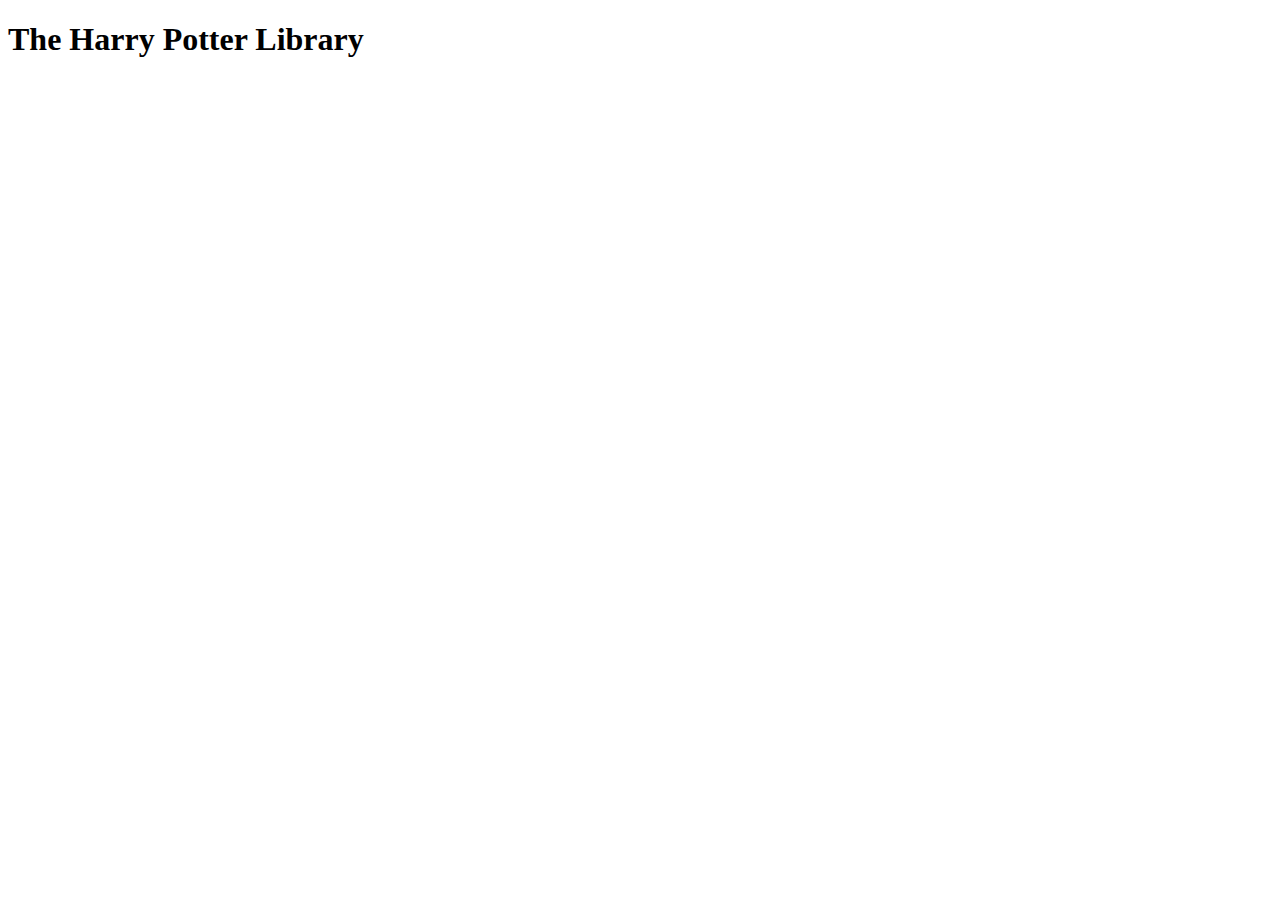
==== index.html @ 5f0e79aa "This index.js is updated" ====
<!DOCTYPE html>
<html lang="en">
<head>
    <h1>The Harry Potter Library</h1>
    <script defer src="index.js"></script>
    <meta charset="UTF-8">
    <meta http-equiv="X-UA-Compatible" content="IE=edge">
    <meta name="viewport" content="width=device-width, initial-scale=1.0">
    <title>Document</title>
</head>
<body>
    <div id = "character-div">
        <h1></h1>
    </div>
</body>
</html>
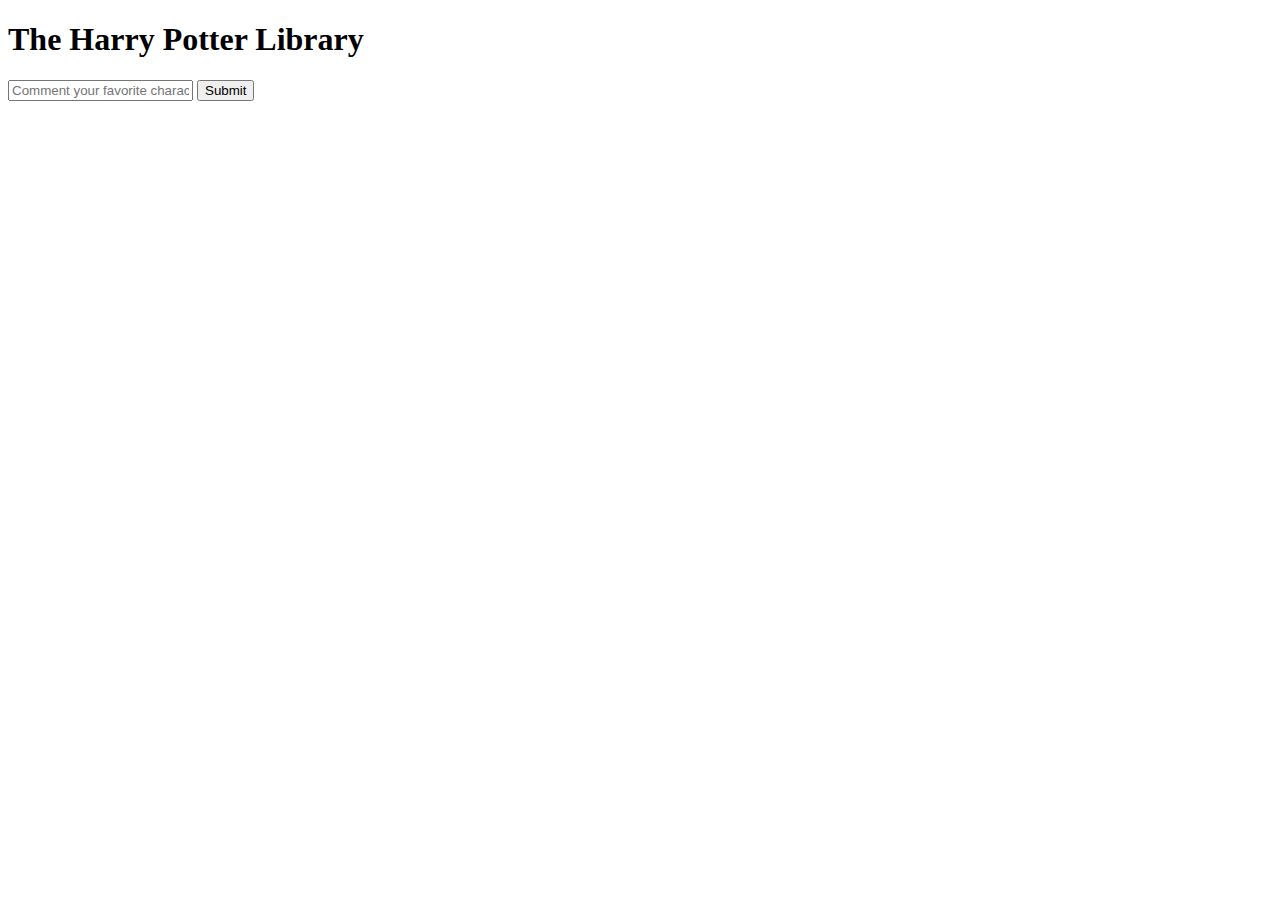
==== commit 1f56787e: "add first 25 character, and add heart button" ====
--- a/index.html
+++ b/index.html
@@ -9,8 +9,15 @@
     <title>Document</title>
 </head>
 <body>
+    <div >
+        <form>
+            <input class= "review" type = "text" placeholder= "Comment your favorite character!">
+            <button value= "submit" >Submit</button>
+        </form>
+        <div id= "review-panel"></div>
+    </div>
+
     <div id = "character-div">
-        <h1></h1>
     </div>
 </body>
-</html>+</html>
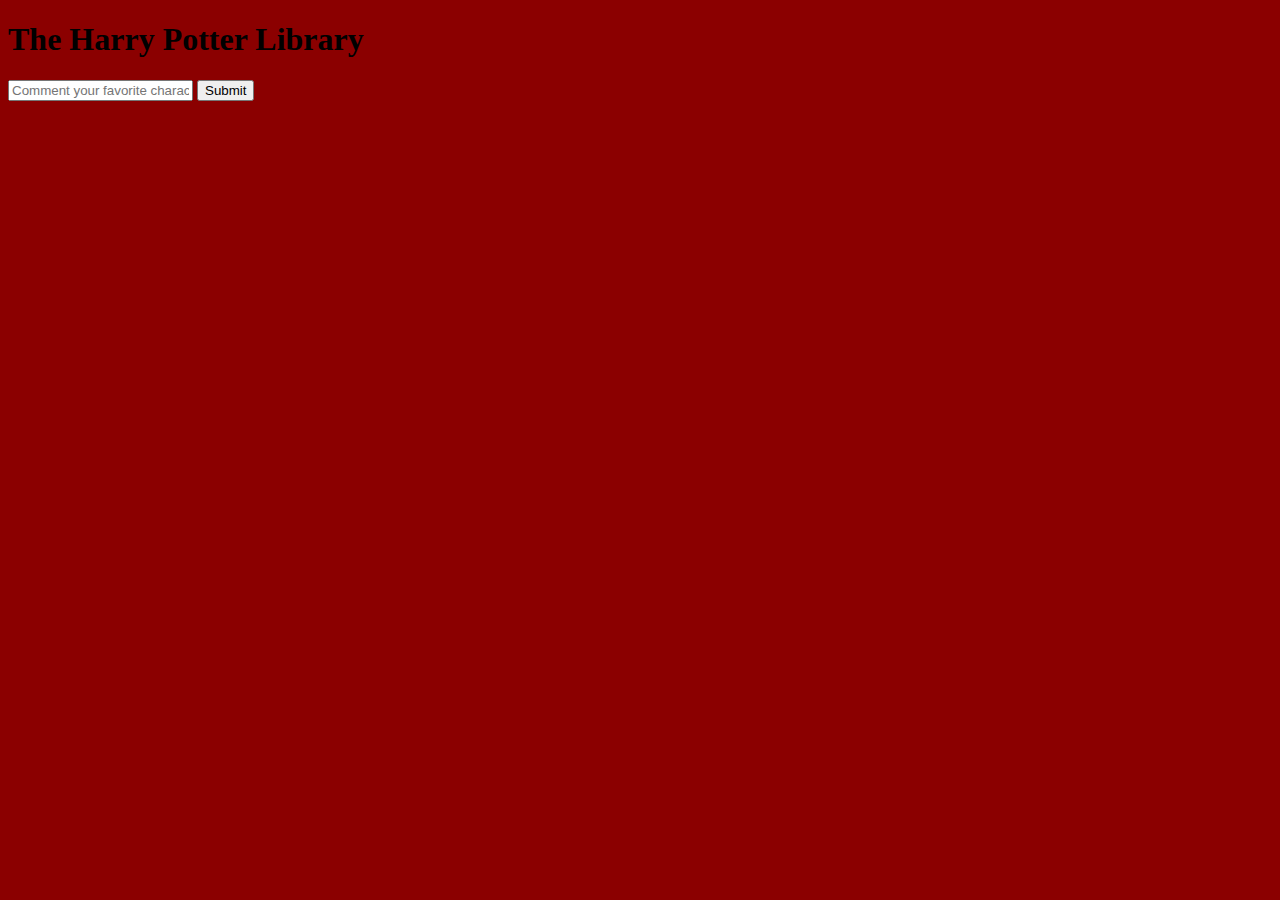
==== commit a024c518: "Updated" ====
--- a/index.html
+++ b/index.html
@@ -3,6 +3,7 @@
 <head>
     <h1>The Harry Potter Library</h1>
     <script defer src="index.js"></script>
+    <link rel="stylesheet" href="./style.css">
     <meta charset="UTF-8">
     <meta http-equiv="X-UA-Compatible" content="IE=edge">
     <meta name="viewport" content="width=device-width, initial-scale=1.0">
--- a/style.css
+++ b/style.css
@@ -0,0 +1,4 @@
+body{
+  background-color : #8B0000;
+  font-family: Copperplate, Papyrus, fantasy;  
+}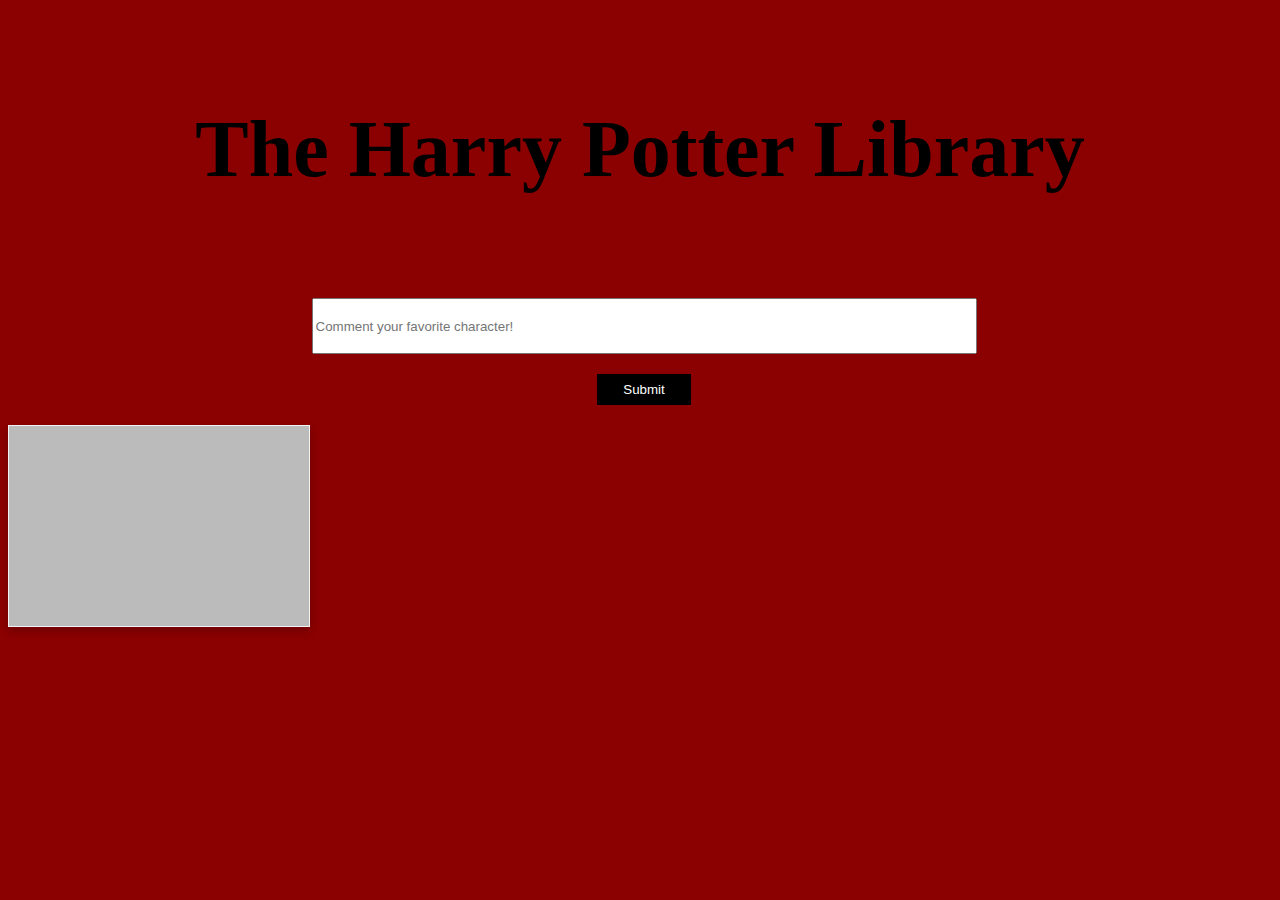
==== commit 0b42cd35: "new stuff" ====
--- a/index.html
+++ b/index.html
@@ -11,14 +11,17 @@
 </head>
 <body>
     <div >
-        <form>
-            <input class= "review" type = "text" placeholder= "Comment your favorite character!">
-            <button value= "submit" >Submit</button>
+        <form id= "form-content"> 
+            <input size="80" class= "review" type = "text" placeholder= "Comment your favorite character!">
+            <button id= "submit-button" value= "submit" >Submit</button>
         </form>
         <div id= "review-panel"></div>
     </div>
-
-    <div id = "character-div">
+    <div class="flip-card">
+          <div class="flip-card-front">
+          </div>
+          <div class="flip-card-back">
+          </div>
     </div>
 </body>
 </html>
--- a/style.css
+++ b/style.css
@@ -1,4 +1,106 @@
 body{
   background-color : #8B0000;
   font-family: Copperplate, Papyrus, fantasy;  
-}+}
+
+#form-content {
+    align-items: center;
+    display: flex;
+    flex-direction: column;
+    min-width: fit-content;
+    position: relative;
+    padding-inline-end: 44px;
+    padding-inline-start: 52px;
+    padding: 200px auto;
+}
+.review {
+    position: relative;
+    height: 50px;
+}
+#submit-button {
+        border: none;
+        margin: 20px;
+        outline: 0;
+        display: inline-block;
+        padding: 8px;
+        color: white;
+        background-color: #000;
+        text-align: center;
+        cursor: pointer;
+        width: 8%;
+}
+h1 {
+    text-align: center;
+    padding: 50px;
+    font-size: 80px;
+}
+
+.flip-card {
+    box-shadow: 0 4px 8px 0 rgba(0,0,0,0.2);
+    transition: 0.3s;
+    display: flex;
+    flex-direction: row-reverse;
+    flex-flow: row wrap;
+}
+.img {
+    display: flex;
+    border: 1px solid #ddd;
+    border-radius: 4px;
+    padding: 5px;
+    width: 300px;
+    justify-content: sapce-evenly;
+    flex-direction: row-reverse;
+    flex-flow: row wrap;
+}
+.like-Btn {
+    display: inline;
+    position: relative;
+    height: 50px;
+    width: 50px;
+    font-size: 30px;
+
+}
+.flip-card {
+    background-color: transparent;
+    width: 300px;
+    height: 200px;
+    border: 1px solid #f1f1f1;
+    perspective: 1000px; /* Remove this if you don't want the 3D effect */
+  }
+  
+  /* This container is needed to position the front and back side */
+  .flip-card-inner {
+    position: relative;
+    width: 100%;
+    height: 100%;
+    text-align: center;
+    transition: transform 0.8s;
+    transform-style: preserve-3d;
+  }
+  
+  /* Do an horizontal flip when you move the mouse over the flip box container */
+  .flip-card:hover .flip-card-inner {
+    transform: rotateY(180deg);
+  }
+  
+  /* Position the front and back side */
+  .flip-card-front, .flip-card-back {
+    position: absolute;
+    width: 100%;
+    height: 100%;
+    -webkit-backface-visibility: hidden; /* Safari */
+    backface-visibility: hidden;
+  }
+  
+  /* Style the front side (fallback if image is missing) */
+  .flip-card-front {
+    background-color: #bbb;
+    color: black;
+  }
+  
+  /* Style the back side */
+  .flip-card-back {
+    background-color: dodgerblue;
+    color: white;
+    transform: rotateY(180deg);
+  }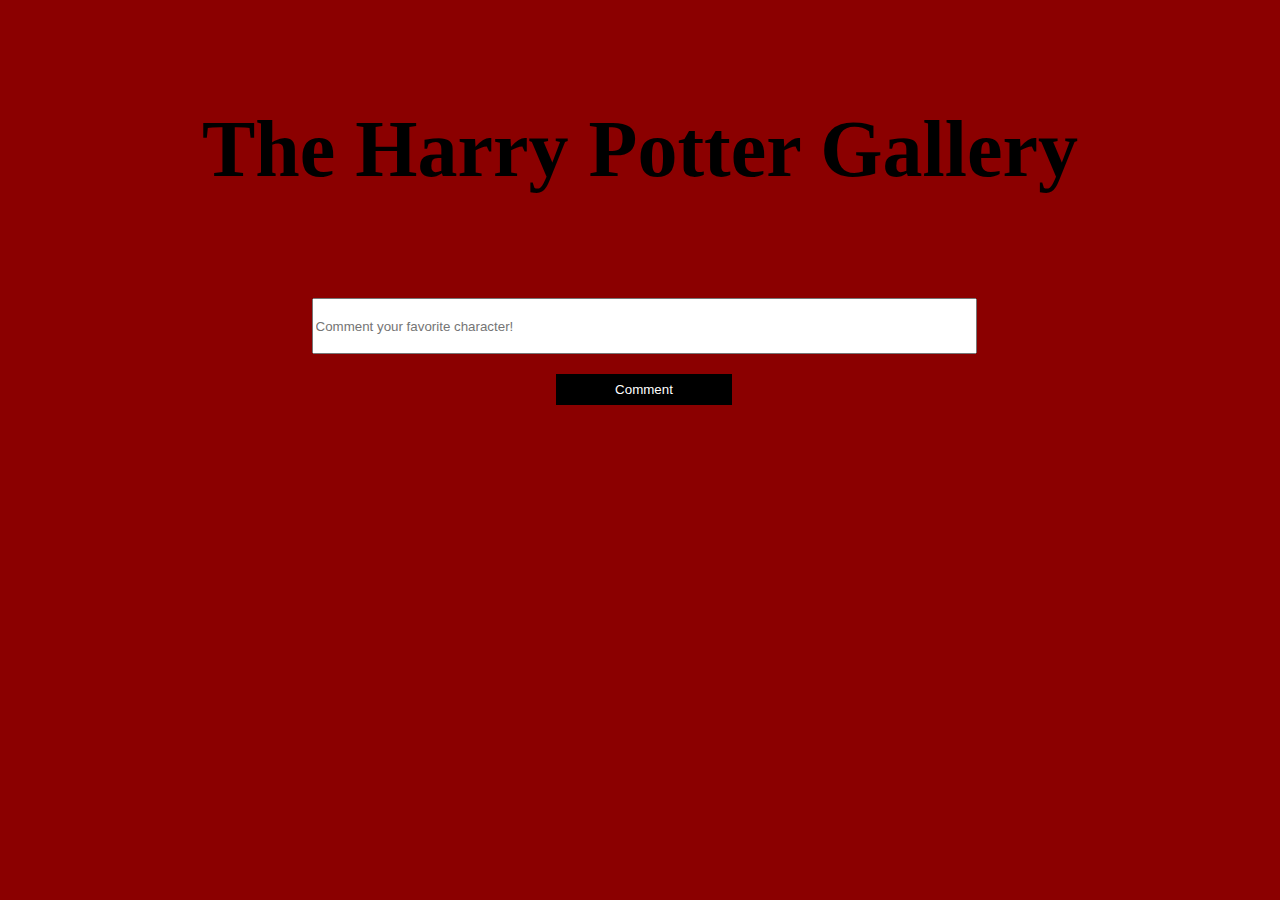
==== commit a61ee848: "add CSS, function flipping" ====
--- a/index.html
+++ b/index.html
@@ -1,7 +1,6 @@
 <!DOCTYPE html>
 <html lang="en">
 <head>
-    <h1>The Harry Potter Library</h1>
     <script defer src="index.js"></script>
     <link rel="stylesheet" href="./style.css">
     <meta charset="UTF-8">
@@ -10,18 +9,15 @@
     <title>Document</title>
 </head>
 <body>
+    <h1 id = 'header'>The Harry Potter Gallery</h1>
     <div >
-        <form id= "form-content"> 
-            <input size="80" class= "review" type = "text" placeholder= "Comment your favorite character!">
-            <button id= "submit-button" value= "submit" >Submit</button>
+        <form id= "form-content">
+            <input size="80" class= "comment-input" type = "text" placeholder= "Comment your favorite character!">
+            <button id= "submit-button" value= "submit" >Comment</button>
         </form>
-        <div id= "review-panel"></div>
+        <div id= "comment-panel"></div>
     </div>
     <div class="flip-card">
-          <div class="flip-card-front">
-          </div>
-          <div class="flip-card-back">
-          </div>
     </div>
 </body>
 </html>
--- a/style.css
+++ b/style.css
@@ -1,11 +1,17 @@
 body{
   background-color : #8B0000;
-  font-family: Copperplate, Papyrus, fantasy;  
+  font-family: Copperplate, Papyrus, fantasy;
+}
+
+#header {
+    text-align: center;
+    padding: 50px;
+    font-size: 80px;
 }
 
 #form-content {
+    display: flex;
     align-items: center;
-    display: flex;
     flex-direction: column;
     min-width: fit-content;
     position: relative;
@@ -13,7 +19,7 @@
     padding-inline-start: 52px;
     padding: 200px auto;
 }
-.review {
+.comment-input {
     position: relative;
     height: 50px;
 }
@@ -27,80 +33,83 @@
         background-color: #000;
         text-align: center;
         cursor: pointer;
-        width: 8%;
-}
-h1 {
-    text-align: center;
-    padding: 50px;
-    font-size: 80px;
+        width: 15%;
+        position: relative;
 }
 
-.flip-card {
-    box-shadow: 0 4px 8px 0 rgba(0,0,0,0.2);
-    transition: 0.3s;
-    display: flex;
-    flex-direction: row-reverse;
-    flex-flow: row wrap;
+.comment {
+    width: 300px;
+    border: 15px solid white;
+    padding: 50px;
+    margin: auto;
+
 }
+
+#comment-pannel{
+    padding: 200px auto;
+    position: relative;
+}
+
 .img {
-    display: flex;
-    border: 1px solid #ddd;
+    border: 1px solid rgb(221, 221, 221);
     border-radius: 4px;
-    padding: 5px;
     width: 300px;
-    justify-content: sapce-evenly;
-    flex-direction: row-reverse;
-    flex-flow: row wrap;
+    max-height: 400px;
+    min-height: 400px;
+    overflow: hidden;
 }
+
 .like-Btn {
-    display: inline;
     position: relative;
     height: 50px;
     width: 50px;
     font-size: 30px;
+    margin-bottom: 20px;
+}
+
+.flip-card{
+    display: flex;
+    flex-wrap: wrap;
+    justify-content: space-between;
 
 }
-.flip-card {
+.characterInfo{
     background-color: transparent;
-    width: 300px;
-    height: 200px;
-    border: 1px solid #f1f1f1;
-    perspective: 1000px; /* Remove this if you don't want the 3D effect */
-  }
-  
-  /* This container is needed to position the front and back side */
-  .flip-card-inner {
-    position: relative;
-    width: 100%;
-    height: 100%;
-    text-align: center;
+    border: 1px solid transparent;
+    perspective: 1000px;
+}
+
+.flip-card-inner {
+    background-color: #bbb;
+    color: black;
+    box-shadow: 0 4px 8px 0 rgba(0,0,0,0.2);
+    width:300px;
+    height: 400px;
     transition: transform 0.8s;
     transform-style: preserve-3d;
-  }
-  
-  /* Do an horizontal flip when you move the mouse over the flip box container */
-  .flip-card:hover .flip-card-inner {
+}
+
+.characterInfo:hover .flip-card-inner {
     transform: rotateY(180deg);
   }
-  
-  /* Position the front and back side */
-  .flip-card-front, .flip-card-back {
+
+.flip-card-front, .flip-card-back {
+    display: inline-block;
     position: absolute;
     width: 100%;
     height: 100%;
     -webkit-backface-visibility: hidden; /* Safari */
     backface-visibility: hidden;
   }
-  
-  /* Style the front side (fallback if image is missing) */
-  .flip-card-front {
+
+.flip-card-front {
     background-color: #bbb;
     color: black;
   }
-  
-  /* Style the back side */
-  .flip-card-back {
-    background-color: dodgerblue;
+
+.flip-card-back{
+    text-align: center;
+    background-color: #0e1a40;
     color: white;
     transform: rotateY(180deg);
-  }+}
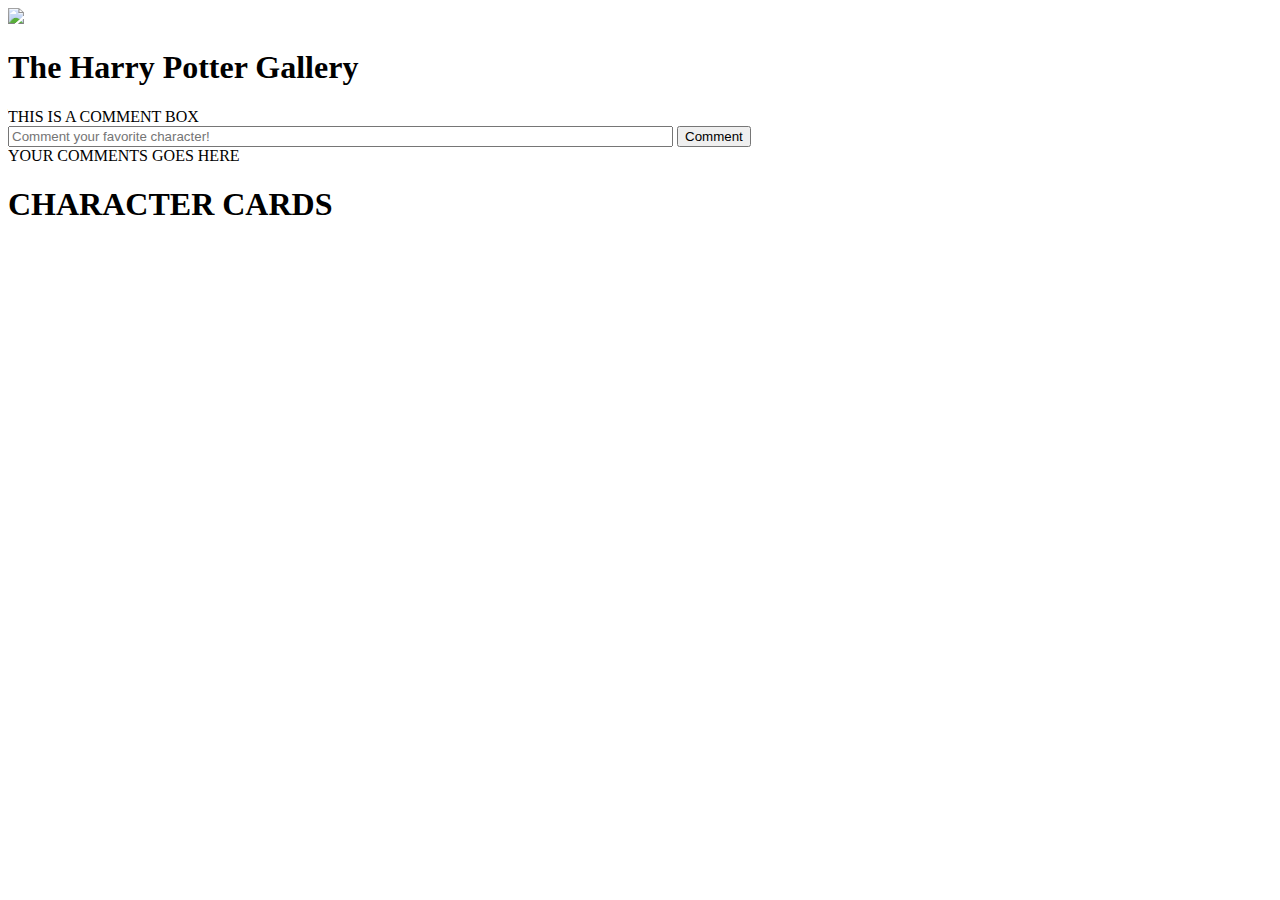
==== commit cffce8ac: "final" ====
--- a/index.html
+++ b/index.html
@@ -1,21 +1,37 @@
 <!DOCTYPE html>
 <html lang="en">
 <head>
-    <script defer src="index.js"></script>
-    <link rel="stylesheet" href="./style.css">
+    <script defer src="index-bonus.js"></script>
+    <link rel="stylesheet" href="./style-bonus.css">
+    <!-- goldensnitch animation -->
+    <script defer src="flying-goldensnitch.js"></script>
+    <link rel="stylesheet" href="./flying-goldensnitch.css">
+    <!--  -->
     <meta charset="UTF-8">
     <meta http-equiv="X-UA-Compatible" content="IE=edge">
     <meta name="viewport" content="width=device-width, initial-scale=1.0">
-    <title>Document</title>
+    <title>The Harry Potter Gallery</title>
 </head>
 <body>
-    <h1 id = 'header'>The Harry Potter Gallery</h1>
-    <div >
+    <div id ="backgroundImg">
+    <div id = "targetPs">
+        <img id ="gif" src="./goldensnitch.gif"/>
+        <h1 id = "header">The Harry Potter Gallery</h1>
+    </div>
+
+    <div ><!-- comments -->
+        <li class="label">THIS IS A COMMENT BOX</li>
         <form id= "form-content">
             <input size="80" class= "comment-input" type = "text" placeholder= "Comment your favorite character!">
             <button id= "submit-button" value= "submit" >Comment</button>
         </form>
-        <div id= "comment-panel"></div>
+        <div id= "comment-panel">
+            <li class="label">YOUR COMMENTS GOES HERE</li>
+        </div>
+    </div>
+    </div><!-- backgroundImg -->
+    <div ><!-- cards -->
+        <h1 id="characterHeader"> CHARACTER CARDS</h1>
     </div>
     <div class="flip-card">
     </div>
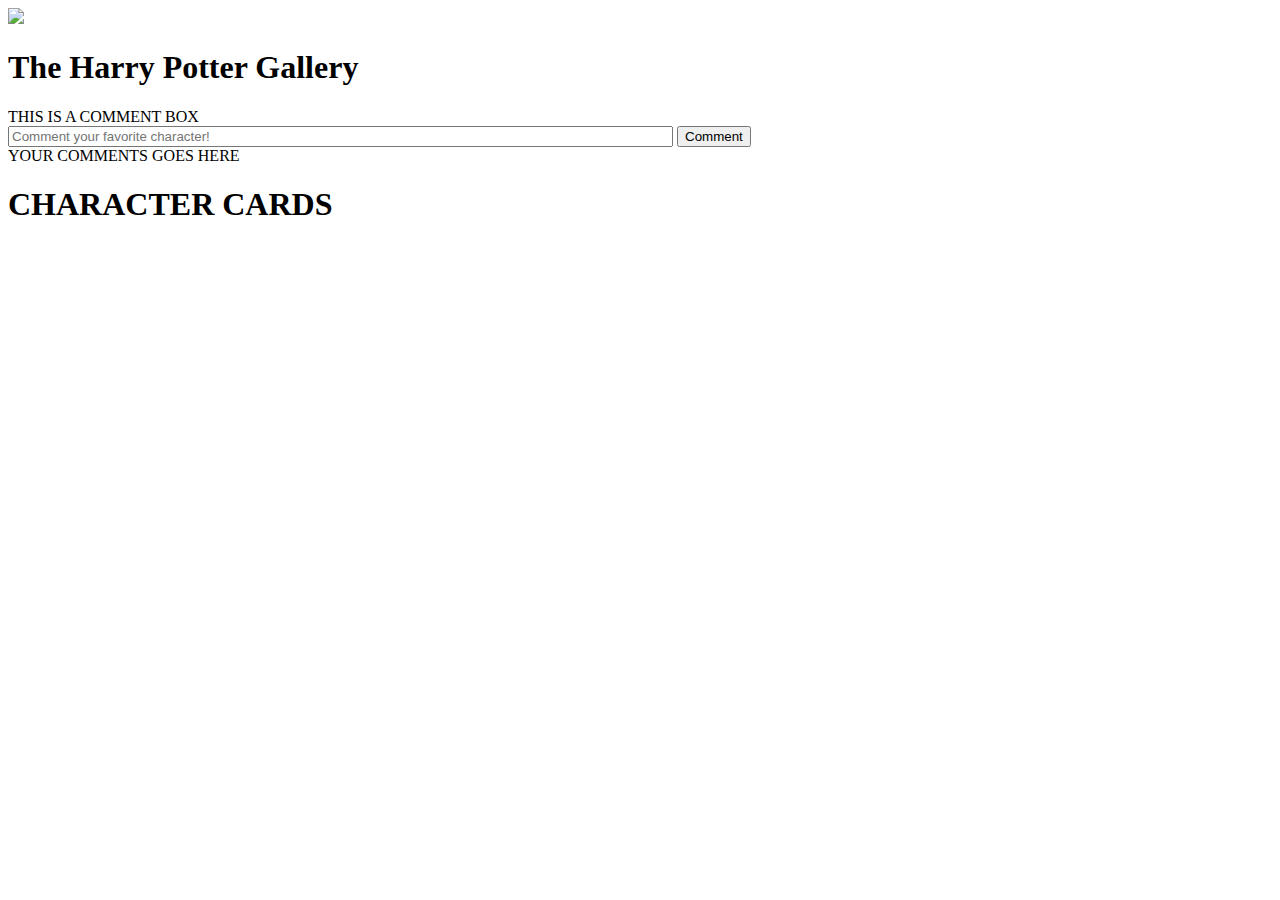
==== commit 56cad6b1: "Merge branch 'main' of github.com:juliajoness/phase-1-project" ====
--- a/index.html
+++ b/index.html
@@ -16,7 +16,7 @@
     <div id ="backgroundImg">
     <div id = "targetPs">
         <img id ="gif" src="./goldensnitch.gif"/>
-        <h1 id = "header">The Harry Potter Gallery</h1>
+        <h1 id = 'header'>The Harry Potter Gallery</h1>
     </div>
 
     <div ><!-- comments -->
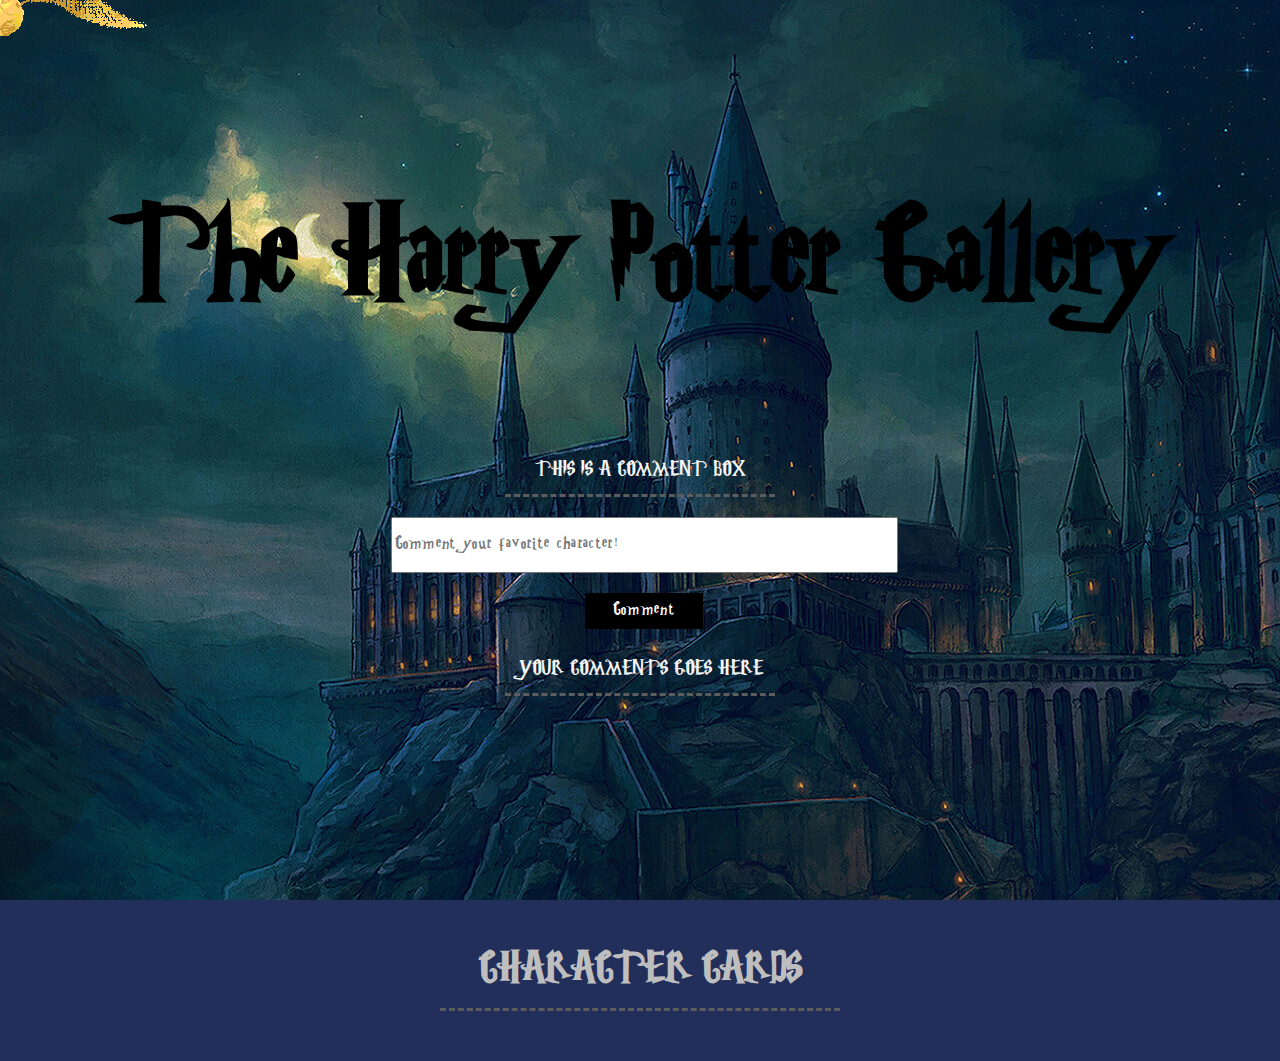
==== commit b614f1ed: "fix errors" ====
--- a/index.html
+++ b/index.html
@@ -1,8 +1,8 @@
 <!DOCTYPE html>
 <html lang="en">
 <head>
-    <script defer src="index-bonus.js"></script>
-    <link rel="stylesheet" href="./style-bonus.css">
+    <script defer src="index.js"></script>
+    <link rel="stylesheet" href="./style.css">
     <!-- goldensnitch animation -->
     <script defer src="flying-goldensnitch.js"></script>
     <link rel="stylesheet" href="./flying-goldensnitch.css">
--- a/style.css
+++ b/style.css
@@ -0,0 +1,213 @@
+* {
+    margin:0;
+}
+
+body{
+  background-color : #222f5b;
+  font-family: HarryPotterFont;
+  cursor: url(harrypotterquil.png), auto;
+}
+
+#backgroundImg{
+    position: relative;
+    width: 100vw;
+    min-height: 100vh;
+    background-image: url('./hp-bg.jpg');
+    object-fit: cover;
+    overflow: hidden;
+}
+
+#header {
+    text-align: center;
+    padding-top: 200px;
+    padding-bottom: 100px;
+    font-size: 100px;
+}
+
+.label {
+    width: 250px;
+    padding: 10px;
+    margin: auto;
+    border-bottom : 3px dashed #5d5d5d;;
+    list-style: none;
+    text-align: center;
+    margin-bottom: 20px;
+    color: whitesmoke
+}
+
+#form-content {
+    display: flex;
+    align-items: center;
+    flex-direction: column;
+    min-width: fit-content;
+    position: relative;
+    padding-inline-end: 44px;
+    padding-inline-start: 52px;
+    padding: 200px auto;
+    font-family: HarryPotterFont;
+    letter-spacing: 0.1em;
+}
+
+.comment-input {
+    font-family: HarryPotterFont;
+    position: relative;
+    height: 50px;
+    cursor: pointer;
+    letter-spacing: 0.1em;
+}
+
+#submit-button {
+    border: none;
+    margin: 20px;
+    outline: 0;
+    display: inline-block;
+    padding: 8px;
+    color: white;
+    background-color: #000;
+    text-align: center;
+    cursor: pointer;
+    width: 10%;
+    position: relative;
+    font-family: HarryPotterFont;
+    letter-spacing: 0.1em;
+}
+
+.comment {
+    width: 300px;
+    border-radius: 15px;
+    padding: 10px;
+    margin: auto;
+    background-color: white;
+    list-style: none;
+    text-align: center;
+    margin-bottom: 20px;
+}
+
+#delete-btn{
+    border : transparent;
+    cursor: pointer;
+
+}
+#comment-pannel{
+    padding: 200px auto;
+    position: relative;
+    cursor: pointer;
+}
+
+.img {
+    border: 1px solid rgb(221, 221, 221);
+    border-radius: 4px;
+    width: 300px;
+    max-height: 400px;
+    min-height: 400px;
+    overflow: hidden;
+    object-fit: cover;
+}
+
+.like-Btn {
+    position: relative;
+    height: 30px;
+    width: 50px;
+    font-size: 17px;
+    margin-bottom: 20px;
+    cursor: pointer;
+}
+
+#characterHeader{
+    padding-top: 50px;
+    padding-bottom: 10px;
+    text-align: center;
+    border-bottom : 3px dashed #5d5d5d;
+    width: 400px;
+    margin: auto;
+    color : #bebebe
+}
+
+.flip-card{
+    display: flex;
+    flex-wrap: wrap;
+    justify-content: space-between;
+    padding-top: 50px;
+
+}
+.characterInfo{
+    background-color: transparent;
+    border: 1px solid transparent;
+    perspective: 1000px;
+}
+
+.flip-card-inner {
+    background-color: #bbb;
+    color: black;
+    box-shadow: 0 4px 8px 0 rgba(0,0,0,0.2);
+    width:300px;
+    height: 400px;
+    transition: transform 0.8s;
+    transform-style: preserve-3d;
+}
+
+.characterInfo:hover .flip-card-inner {
+    transform: rotateY(180deg);
+  }
+
+.flip-card-front, .flip-card-back {
+    display: inline-block;
+    position: absolute;
+    width: 100%;
+    height: 100%;
+    -webkit-backface-visibility: hidden; /* Safari */
+    backface-visibility: hidden;
+  }
+
+.flip-card-front {
+    background-color: #bbb;
+    color: black;
+  }
+
+.flip-card-back{
+    /* padding-top: 20px; */
+    text-align: center;
+    background-color: #000;
+    color: whitesmoke;
+    transform: rotateY(180deg);
+}
+
+.Hufflepuff {
+    background-image: url('Hufflepuff.png');
+    background-color: #f0c75e;
+}
+
+.Gryffindor {
+    background-image: url('Gryffindor.png');
+    background-color: #d3a625
+}
+.Ravenclaw {
+    background-image: url('Ravenclaw.png');
+    background-color: #0e1a40;
+}
+
+.Slytherin {
+    background-image: url('Slytherin.png');
+    background-color: #1a472a
+}
+
+h2, h3, p {
+    position: relative;
+    background-color: #222f5b;
+    opacity: 0.8;
+    letter-spacing: 0.1em;
+    margin: 20px;
+}
+
+h1{
+    padding-top: 20px;
+}
+
+p {
+    font-family: Copperplate, Papyrus, fantasy;
+}
+
+@font-face {
+    font-family: HarryPotterFont;
+    src: url(HarryPotter-ov4z.ttf);
+}
--- a/flying-goldensnitch.css
+++ b/flying-goldensnitch.css
@@ -0,0 +1,9 @@
+#gif {
+    position:absolute;
+    display: flex;
+    justify-content: center;
+    align-items: center;
+    z-index: 1;
+}
+
+
